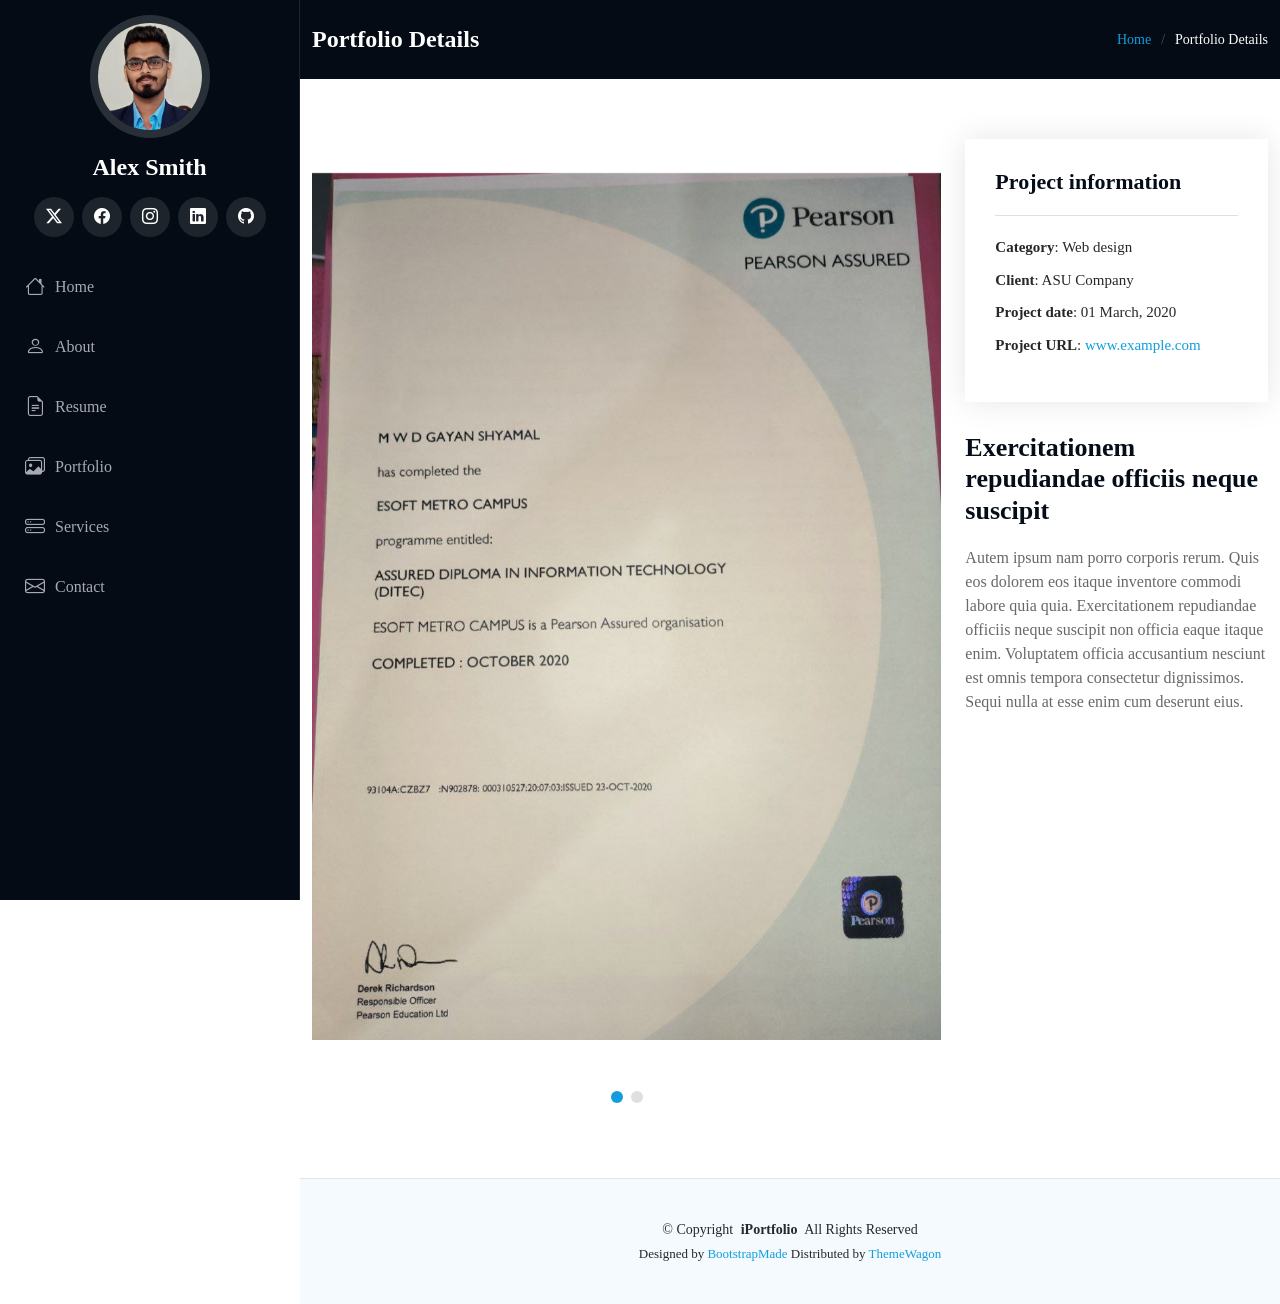
==== portfolio-certificate.html @ 3647dff1 "update" ====
<!DOCTYPE html>
<html lang="en">

<head>
  <meta charset="utf-8">
  <meta content="width=device-width, initial-scale=1.0" name="viewport">
  <title>Portfolio Details - iPortfolio Bootstrap Template</title>
  <meta content="" name="description">
  <meta content="" name="keywords">

  <!-- Favicons -->
  <link href="assets/img/Profile img.png" rel="icon">
  <link href="assets/img/apple-touch-icon.png" rel="apple-touch-icon">

  <!-- Fonts -->
  <link href="https://fonts.googleapis.com" rel="preconnect">
  <link href="https://fonts.gstatic.com" rel="preconnect" crossorigin>
  <link href="https://fonts.googleapis.com/css2?family=Roboto:ital,wght@0,100;0,300;0,400;0,500;0,700;0,900;1,100;1,300;1,400;1,500;1,700;1,900&family=Poppins:ital,wght@0,100;0,200;0,300;0,400;0,500;0,600;0,700;0,800;0,900;1,100;1,200;1,300;1,400;1,500;1,600;1,700;1,800;1,900&family=Raleway:ital,wght@0,100;0,200;0,300;0,400;0,500;0,600;0,700;0,800;0,900;1,100;1,200;1,300;1,400;1,500;1,600;1,700;1,800;1,900&display=swap" rel="stylesheet">

  <!-- Vendor CSS Files -->
  <link href="assets/vendor/bootstrap/css/bootstrap.min.css" rel="stylesheet">
  <link href="assets/vendor/bootstrap-icons/bootstrap-icons.css" rel="stylesheet">
  <link href="assets/vendor/aos/aos.css" rel="stylesheet">
  <link href="assets/vendor/glightbox/css/glightbox.min.css" rel="stylesheet">
  <link href="assets/vendor/swiper/swiper-bundle.min.css" rel="stylesheet">

  <!-- Main CSS File -->
  <link href="assets/css/main.css" rel="stylesheet">

  <!-- =======================================================
  * Template Name: iPortfolio
  * Template URL: https://bootstrapmade.com/iportfolio-bootstrap-portfolio-websites-template/
  * Updated: Jun 29 2024 with Bootstrap v5.3.3
  * Author: BootstrapMade.com
  * License: https://bootstrapmade.com/license/
  ======================================================== -->
</head>

<body class="portfolio-details-page">

  <header id="header" class="header dark-background d-flex flex-column">
    <i class="header-toggle d-xl-none bi bi-list"></i>

    <div class="profile-img">
      <img src="assets/img/my-profile-img.jpg" alt="" class="img-fluid rounded-circle">
    </div>

    <a href="index.html" class="logo d-flex align-items-center justify-content-center">
      <!-- Uncomment the line below if you also wish to use an image logo -->
      <!-- <img src="assets/img/logo.png" alt=""> -->
      <h1 class="sitename">Alex Smith</h1>
    </a>

    <div class="social-links text-center">
      <a href="https://x.com/GayanShyamal4" class="twitter"><i class="bi bi-twitter-x"></i></a>
      <a href="https://www.facebook.com/share/17TEAf5viA/" class="facebook"><i class="bi bi-facebook"></i></a>
      <a href="https://www.instagram.com/_gayan_shyamal?utm_source=qr&igsh=MWZtNzJyYnRlZmVrOQ==" class="instagram"><i class="bi bi-instagram"></i></a>
      <a href="https://www.linkedin.com/in/gayan-shyamal-8b4151331?utm_source=share_via&utm_content=profile&utm_medium=member_android" class="linkedin"><i class="bi bi-linkedin"></i></a>
      <a href="https://github.com/Gayanshyamal" class="github"><i class="bi bi-github"></i></a>
    </div>

    <nav id="navmenu" class="navmenu">
      <ul>
        <li><a href="index.html"><i class="bi bi-house navicon"></i>Home</a></li>
        <li><a href="index.html"><i class="bi bi-person navicon"></i> About</a></li>
        <li><a href="index.html"><i class="bi bi-file-earmark-text navicon"></i> Resume</a></li>
        <li><a href="index.html"><i class="bi bi-images navicon"></i> Portfolio</a></li>
        <li><a href="index.html"><i class="bi bi-hdd-stack navicon"></i> Services</a></li>
        <li><a href="index.html"><i class="bi bi-envelope navicon"></i> Contact</a></li>
      </ul>
    </nav>

  </header>

  <main class="main">

    <!-- Page Title -->
    <div class="page-title dark-background">
      <div class="container d-lg-flex justify-content-between align-items-center">
        <h1 class="mb-2 mb-lg-0">Portfolio Details</h1>
        <nav class="breadcrumbs">
          <ol>
            <li><a href="index.html">Home</a></li>
            <li class="current">Portfolio Details</li>
          </ol>
        </nav>
      </div>
    </div><!-- End Page Title -->

    <!-- Portfolio Details Section -->
    <section id="portfolio-details" class="portfolio-details section">

      <div class="container" data-aos="fade-up" data-aos-delay="100">

        <div class="row gy-4">

          <div class="col-lg-8">
            <div class="portfolio-details-slider swiper init-swiper">

              <script type="application/json" class="swiper-config">
                {
                  "loop": true,
                  "speed": 600,
                  "autoplay": {
                    "delay": 5000
                  },
                  "slidesPerView": "auto",
                  "pagination": {
                    "el": ".swiper-pagination",
                    "type": "bullets",
                    "clickable": true
                  }
                }
              </script>

              <div class="swiper-wrapper align-items-center">

                <div class="swiper-slide">
                  <img src="assets/img/portfolio/photo_2026-04-22_21-08-22.jpg" alt="">
                </div>

                <div class="swiper-slide">
                  <img src="assets/img/portfolio/photo_2026-04-22_21-08-43.jpg" alt="">
                </div>

              </div>
              <div class="swiper-pagination"></div>
            </div>
          </div>

          <div class="col-lg-4">
            <div class="portfolio-info" data-aos="fade-up" data-aos-delay="200">
              <h3>Project information</h3>
              <ul>
                <li><strong>Category</strong>: Web design</li>
                <li><strong>Client</strong>: ASU Company</li>
                <li><strong>Project date</strong>: 01 March, 2020</li>
                <li><strong>Project URL</strong>: <a href="#">www.example.com</a></li>
              </ul>
            </div>
            <div class="portfolio-description" data-aos="fade-up" data-aos-delay="300">
              <h2>Exercitationem repudiandae officiis neque suscipit</h2>
              <p>
                Autem ipsum nam porro corporis rerum. Quis eos dolorem eos itaque inventore commodi labore quia quia. Exercitationem repudiandae officiis neque suscipit non officia eaque itaque enim. Voluptatem officia accusantium nesciunt est omnis tempora consectetur dignissimos. Sequi nulla at esse enim cum deserunt eius.
              </p>
            </div>
          </div>

        </div>

      </div>

    </section><!-- /Portfolio Details Section -->

  </main>

  <footer id="footer" class="footer position-relative light-background">

    <div class="container">
      <div class="copyright text-center ">
        <p>© <span>Copyright</span> <strong class="px-1 sitename">iPortfolio</strong> <span>All Rights Reserved</span></p>
      </div>
      <div class="credits">
        <!-- All the links in the footer should remain intact. -->
        <!-- You can delete the links only if you've purchased the pro version. -->
        <!-- Licensing information: https://bootstrapmade.com/license/ -->
        <!-- Purchase the pro version with working PHP/AJAX contact form: [buy-url] -->
        Designed by <a href="https://bootstrapmade.com/">BootstrapMade</a> Distributed by <a href="https://themewagon.com">ThemeWagon</a>
      </div>
    </div>

  </footer>

  <!-- Scroll Top -->
  <a href="#" id="scroll-top" class="scroll-top d-flex align-items-center justify-content-center"><i class="bi bi-arrow-up-short"></i></a>

  <!-- Preloader -->
  <div id="preloader"></div>

  <!-- Vendor JS Files -->
  <script src="assets/vendor/bootstrap/js/bootstrap.bundle.min.js"></script>
  <script src="assets/vendor/php-email-form/validate.js"></script>
  <script src="assets/vendor/aos/aos.js"></script>
  <script src="assets/vendor/typed.js/typed.umd.js"></script>
  <script src="assets/vendor/purecounter/purecounter_vanilla.js"></script>
  <script src="assets/vendor/waypoints/noframework.waypoints.js"></script>
  <script src="assets/vendor/glightbox/js/glightbox.min.js"></script>
  <script src="assets/vendor/imagesloaded/imagesloaded.pkgd.min.js"></script>
  <script src="assets/vendor/isotope-layout/isotope.pkgd.min.js"></script>
  <script src="assets/vendor/swiper/swiper-bundle.min.js"></script>

  <!-- Main JS File -->
  <script src="assets/js/main.js"></script>

</body>

</html>
---- assets/css/main.css ----
-----------------------------------------*/
/* Fonts */
:root {
  --default-font: "Roboto",  system-ui, -apple-system, "Segoe UI", Roboto, "Helvetica Neue", Arial, "Noto Sans", "Liberation Sans", sans-serif, "Apple Color Emoji", "Segoe UI Emoji", "Segoe UI Symbol", "Noto Color Emoji";
  --heading-font: "Raleway",  sans-serif;
  --nav-font: "Poppins",  sans-serif;
}

/* Global Colors - The following color variables are used throughout the website. Updating them here will change the color scheme of the entire website */
:root { 
  --background-color: #ffffff;
  --default-color: #272829; 
  --heading-color: #050d18; /* Color for headings, subheadings and title throughout the website */
  --accent-color: #149ddd; /* Accent color that represents your brand on the website. It's used for buttons, links, and other elements that need to stand out */
  --surface-color: #ffffff; /* The surface color is used as a background of boxed elements within sections, such as cards, icon boxes, or other elements that require a visual separation from the global background. */
  --contrast-color: #ffffff; /* Contrast color for text, ensuring readability against backgrounds of accent, heading, or default colors. */
}

/* Nav Menu Colors - The following color variables are used specifically for the navigation menu. They are separate from the global colors to allow for more customization options */
:root {
  --nav-color: #a8a9b4;  /* The default color of the main navmenu links */
  --nav-hover-color: #ffffff; /* Applied to main navmenu links when they are hovered over or active */
  --nav-mobile-background-color: #040b14; /* Used as the background color for mobile navigation menu */
  --nav-dropdown-background-color: #040b14; /* Used as the background color for dropdown items that appear when hovering over primary navigation items */
  --nav-dropdown-color: #a8a9b4; /* Used for navigation links of the dropdown items in the navigation menu. */
  --nav-dropdown-hover-color: #ffffff; /* Similar to --nav-hover-color, this color is applied to dropdown navigation links when they are hovered over. */
}

/* Color Presets - These classes override global colors when applied to any section or element, providing reuse of the sam color scheme. */

.light-background {
  --background-color: #f4fafd;
  --surface-color: #ffffff;
}

.dark-background {
  --background-color: #040b14;
  --default-color: #ffffff;
  --heading-color: #ffffff;
  --surface-color: #151f2b;
  --contrast-color: #ffffff;
}

/* Smooth scroll */
:root {
  scroll-behavior: smooth;
}

/*--------------------------------------------------------------
# General Styling & Shared Classes
--------------------------------------------------------------*/
body {
  color: var(--default-color);
  background-color: var(--background-color);
  font-family: var(--default-font);
}

a {
  color: var(--accent-color);
  text-decoration: none;
  transition: 0.3s;
}

a:hover {
  color: color-mix(in srgb, var(--accent-color), transparent 25%);
  text-decoration: none;
}

h1,
h2,
h3,
h4,
h5,
h6 {
  color: var(--heading-color);
  font-family: var(--heading-font);
}

/* PHP Email Form Messages
------------------------------*/
.php-email-form .error-message {
  display: none;
  background: #df1529;
  color: #ffffff;
  text-align: left;
  padding: 15px;
  margin-bottom: 24px;
  font-weight: 600;
}

.php-email-form .sent-message {
  display: none;
  color: #ffffff;
  background: #059652;
  text-align: center;
  padding: 15px;
  margin-bottom: 24px;
  font-weight: 600;
}

.php-email-form .loading {
  display: none;
  background: var(--surface-color);
  text-align: center;
  padding: 15px;
  margin-bottom: 24px;
}

.php-email-form .loading:before {
  content: "";
  display: inline-block;
  border-radius: 50%;
  width: 24px;
  height: 24px;
  margin: 0 10px -6px 0;
  border: 3px solid var(--accent-color);
  border-top-color: var(--surface-color);
  animation: php-email-form-loading 1s linear infinite;
}

@keyframes php-email-form-loading {
  0% {
    transform: rotate(0deg);
  }

  100% {
    transform: rotate(360deg);
  }
}

/*--------------------------------------------------------------
# Global Header
--------------------------------------------------------------*/
.header {
  color: var(--default-color);
  background-color: var(--background-color);
  position: fixed;
  top: 0;
  left: 0;
  bottom: 0;
  padding: 0 15px;
  width: 300px;
  transition: all ease-in-out 0.3s;
  overflow-y: auto;
  z-index: 997;
  border-right: 1px solid color-mix(in srgb, var(--default-color), transparent 90%);
}

.header .profile-img img {
  margin: 15px auto;
  display: block;
  width: 120px;
  border: 8px solid color-mix(in srgb, var(--default-color), transparent 85%);
}

.header .logo {
  line-height: 1;
  margin-bottom: 15px;
}

.header .logo img {
  max-height: 32px;
  margin-right: 8px;
}

.header .logo h1 {
  font-size: 24px;
  margin: 0;
  font-weight: 700;
  color: var(--heading-color);
}

.header .social-links {
  margin: 0 0 20px 0;
}

.header .social-links a {
  font-size: 16px;
  display: inline-flex;
  align-items: center;
  justify-content: center;
  background: color-mix(in srgb, var(--default-color), transparent 90%);
  color: var(--default-color);
  margin: 0 2px;
  border-radius: 50%;
  text-align: center;
  width: 40px;
  height: 40px;
  transition: 0.3s;
}

.header .social-links a:hover {
  color: var(--contrast-color);
  background: var(--accent-color);
}

@media (min-width: 1200px) {

  .header~main,
  .header~#footer {
    margin-left: 300px;
  }
}

@media (max-width: 1199px) {
  .header {
    left: -100%;
  }
}

.header.header-show {
  left: 0;
}

.header .header-toggle {
  color: var(--contrast-color);
  background-color: var(--accent-color);
  font-size: 22px;
  display: flex;
  align-items: center;
  justify-content: center;
  width: 40px;
  height: 40px;
  border-radius: 50%;
  cursor: pointer;
  position: fixed;
  top: 15px;
  right: 15px;
  z-index: 9999;
  transition: background-color 0.3s;
}

.header .header-toggle:hover {
  color: var(--contrast-color);
  background-color: color-mix(in srgb, var(--accent-color) 90%, white 15%);
}

/*--------------------------------------------------------------
# Navigation Menu
--------------------------------------------------------------*/
.mobile-nav-toggle {
  display: none;
}

.navmenu {
  padding: 0;
  z-index: 9997;
}

.navmenu ul {
  list-style: none;
  padding: 0 0 20px 0;
  margin: 0;
}

.navmenu a,
.navmenu a:focus {
  color: var(--nav-color);
  padding: 15px 10px;
  font-family: var(--nav-font);
  font-size: 16px;
  font-weight: 400;
  display: flex;
  align-items: center;
  white-space: nowrap;
  transition: 0.3s;
  width: 100%;
}

.navmenu a .navicon,
.navmenu a:focus .navicon {
  font-size: 20px;
  margin-right: 10px;
}

.navmenu a .toggle-dropdown,
.navmenu a:focus .toggle-dropdown {
  font-size: 12px;
  line-height: 0;
  margin-left: auto;
  width: 30px;
  height: 30px;
  display: flex;
  align-items: center;
  justify-content: center;
  border-radius: 50%;
  transition: 0.3s;
  flex-shrink: 0;
  background-color: color-mix(in srgb, var(--accent-color), transparent 90%);
}

.navmenu a .toggle-dropdown:hover,
.navmenu a:focus .toggle-dropdown:hover {
  background-color: var(--accent-color);
  color: var(--contrast-color);
}

.navmenu a:hover,
.navmenu .active,
.navmenu .active:focus {
  color: var(--nav-hover-color);
}

.navmenu a:hover .navicon,
.navmenu .active .navicon,
.navmenu .active:focus .navicon {
  color: var(--accent-color);
}

.navmenu .active .toggle-dropdown,
.navmenu .active:focus .toggle-dropdown {
  background-color: var(--accent-color);
  color: var(--contrast-color);
  transform: rotate(180deg);
}

.navmenu .dropdown {
  display: block;
}

.navmenu .dropdown a,
.navmenu .dropdown a:focus {
  color: --nav-dropdown-color;
}

.navmenu .dropdown a:hover,
.navmenu .dropdown .active,
.navmenu .dropdown .active:focus {
  color: var(--nav-dropdown-hover-color);
}

.navmenu .dropdown ul {
  position: static;
  display: none;
  z-index: 99;
  padding: 5px 10px;
  margin: 5px 10px;
  background-color: var(--nav-dropdown-background-color);
  border: 1px solid color-mix(in srgb, var(--default-color), transparent 90%);
  box-shadow: none;
  transition: all 0.5s ease-in-out;
}

.navmenu .dropdown ul ul {
  background-color: rgba(33, 37, 41, 0.1);
}

.navmenu .dropdown>.dropdown-active {
  display: block;
  background-color: rgba(33, 37, 41, 0.03);
}

/*--------------------------------------------------------------
# Global Footer
--------------------------------------------------------------*/
.footer {
  color: var(--default-color);
  background-color: var(--background-color);
  font-size: 14px;
  padding: 40px 0;
  position: relative;
  border-top: 1px solid color-mix(in srgb, var(--default-color), transparent 90%);
}

.footer .copyright p {
  margin-bottom: 0;
}

.footer .credits {
  margin-top: 4px;
  font-size: 13px;
  text-align: center;
}

/*--------------------------------------------------------------
# Preloader
--------------------------------------------------------------*/
#preloader {
  position: fixed;
  inset: 0;
  z-index: 999999;
  overflow: hidden;
  background: var(--background-color);
  transition: all 0.6s ease-out;
}

#preloader:before {
  content: "";
  position: fixed;
  top: calc(50% - 30px);
  left: calc(50% - 30px);
  border: 6px solid #ffffff;
  border-color: var(--accent-color) transparent var(--accent-color) transparent;
  border-radius: 50%;
  width: 60px;
  height: 60px;
  animation: animate-preloader 1.5s linear infinite;
}

@keyframes animate-preloader {
  0% {
    transform: rotate(0deg);
  }

  100% {
    transform: rotate(360deg);
  }
}

/*--------------------------------------------------------------
# Scroll Top Button
--------------------------------------------------------------*/
.scroll-top {
  position: fixed;
  visibility: hidden;
  opacity: 0;
  right: 15px;
  bottom: -15px;
  z-index: 99999;
  background-color: var(--accent-color);
  width: 44px;
  height: 44px;
  border-radius: 50px;
  transition: all 0.4s;
}

.scroll-top i {
  font-size: 24px;
  color: var(--contrast-color);
  line-height: 0;
}

.scroll-top:hover {
  background-color: color-mix(in srgb, var(--accent-color), transparent 20%);
  color: var(--contrast-color);
}

.scroll-top.active {
  visibility: visible;
  opacity: 1;
  bottom: 15px;
}

/*--------------------------------------------------------------
# Disable aos animation delay on mobile devices
--------------------------------------------------------------*/
@media screen and (max-width: 768px) {
  [data-aos-delay] {
    transition-delay: 0 !important;
  }
}

/*--------------------------------------------------------------
# Global Page Titles & Breadcrumbs
--------------------------------------------------------------*/
.page-title {
  color: var(--default-color);
  background-color: var(--background-color);
  padding: 25px 0;
  position: relative;
}

.page-title h1 {
  font-size: 24px;
  font-weight: 700;
}

.page-title .breadcrumbs ol {
  display: flex;
  flex-wrap: wrap;
  list-style: none;
  padding: 0;
  margin: 0;
  font-size: 14px;
  font-weight: 400;
}

.page-title .breadcrumbs ol li+li {
  padding-left: 10px;
}

.page-title .breadcrumbs ol li+li::before {
  content: "/";
  display: inline-block;
  padding-right: 10px;
  color: color-mix(in srgb, var(--default-color), transparent 70%);
}

/*--------------------------------------------------------------
# Global Sections
--------------------------------------------------------------*/
section,
.section {
  color: var(--default-color);
  background-color: var(--background-color);
  padding: 60px 0;
  overflow: clip;
}

/*--------------------------------------------------------------
# Global Section Titles
--------------------------------------------------------------*/
.section-title {
  padding-bottom: 60px;
  position: relative;
}

.section-title h2 {
  font-size: 32px;
  font-weight: 700;
  margin-bottom: 20px;
  padding-bottom: 20px;
  position: relative;
}

.section-title h2:after {
  content: "";
  position: absolute;
  display: block;
  width: 50px;
  height: 3px;
  background: var(--accent-color);
  left: 0;
  bottom: 0;
}

.section-title p {
  margin-bottom: 0;
}

/*--------------------------------------------------------------
# Hero Section
--------------------------------------------------------------*/
.hero {
  width: 100%;
  min-height: 100vh;
  position: relative;
  padding: 80px 0;
  display: flex;
  align-items: center;
  justify-content: center;
}

.hero img {
  position: absolute;
  inset: 0;
  display: block;
  width: 100%;
  height: 100%;
  object-fit: cover;
  z-index: 1;
}

.hero:before {
  content: "";
  background: color-mix(in srgb, var(--background-color), transparent 70%);
  position: absolute;
  inset: 0;
  z-index: 2;
}

.hero .container {
  position: relative;
  z-index: 3;
}

.hero h2 {
  margin: 0;
  font-size: 64px;
  font-weight: 700;
}

.hero p {
  margin: 5px 0 0 0;
  font-size: 26px;
}

.hero p span {
  letter-spacing: 1px;
  border-bottom: 2px solid var(--accent-color);
}

.hero .social-links {
  margin-top: 25px;
}

.hero .social-links a {
  font-size: 24px;
  display: inline-block;
  color: color-mix(in srgb, var(--default-color), transparent 50%);
  line-height: 1;
  margin-right: 20px;
  transition: 0.3s;
}

.hero .social-links a:hover {
  color: var(--accent-color);
}

@media (max-width: 768px) {
  .hero h2 {
    font-size: 32px;
  }

  .hero p {
    font-size: 20px;
  }
}

/*--------------------------------------------------------------
# About Section
--------------------------------------------------------------*/
.about .content h2 {
  font-weight: 700;
  font-size: 24px;
}

.about .content ul {
  list-style: none;
  padding: 0;
}

.about .content ul li {
  margin-bottom: 20px;
  display: flex;
  align-items: center;
}

.about .content ul strong {
  margin-right: 10px;
}

.about .content ul i {
  font-size: 16px;
  margin-right: 5px;
  color: var(--accent-color);
  line-height: 0;
}

/*--------------------------------------------------------------
# Stats Section
--------------------------------------------------------------*/
.stats .stats-item {
  padding: 30px;
  width: 100%;
}

.stats .stats-item i {
  color: var(--accent-color);
  display: block;
  font-size: 44px;
  float: left;
  line-height: 0;
}

.stats .stats-item .purecounter {
  color: var(--heading-color);
  font-size: 48px;
  line-height: 40px;
  display: block;
  font-weight: 700;
  margin-left: 60px;
}

.stats .stats-item p {
  color: color-mix(in srgb, var(--default-color), transparent 40%);
  padding: 15px 0 0 0;
  margin: 0 0 0 60px;
  font-family: var(--heading-font);
  font-size: 14px;
}

/*--------------------------------------------------------------
# Skills Section
--------------------------------------------------------------*/
.skills .progress {
  height: 60px;
  display: block;
  background: none;
  border-radius: 0;
}

.skills .progress .skill {
  color: var(--heading-color);
  padding: 0;
  margin: 0 0 6px 0;
  text-transform: uppercase;
  display: block;
  font-weight: 600;
  font-family: var(--heading-font);
}

.skills .progress .skill .val {
  float: right;
  font-style: normal;
}

.skills .progress-bar-wrap {
  background: color-mix(in srgb, var(--default-color), transparent 90%);
  height: 10px;
}

.skills .progress-bar {
  width: 1px;
  height: 10px;
  transition: 0.9s;
  background-color: var(--accent-color);
}

/*--------------------------------------------------------------
# Resume Section
--------------------------------------------------------------*/
.resume .resume-title {
  color: var(--heading-color);
  font-size: 26px;
  font-weight: 700;
  margin-top: 20px;
  margin-bottom: 20px;
}

.resume .resume-item {
  padding: 0 0 20px 20px;
  margin-top: -2px;
  border-left: 2px solid var(--accent-color);
  position: relative;
}

.resume .resume-item h4 {
  line-height: 18px;
  font-size: 18px;
  font-weight: 600;
  text-transform: uppercase;
  color: color-mix(in srgb, var(--default-color), transparent 20%);
  margin-bottom: 10px;
}

.resume .resume-item h5 {
  font-size: 16px;
  padding: 5px 15px;
  display: inline-block;
  font-weight: 600;
  margin-bottom: 10px;
}

.resume .resume-item ul {
  padding-left: 20px;
}

.resume .resume-item ul li {
  padding-bottom: 10px;
}

.resume .resume-item:last-child {
  padding-bottom: 0;
}

.resume .resume-item::before {
  content: "";
  position: absolute;
  width: 16px;
  height: 16px;
  border-radius: 50px;
  left: -9px;
  top: 0;
  background: var(--background-color);
  border: 2px solid var(--accent-color);
}

/*--------------------------------------------------------------
# Portfolio Section
--------------------------------------------------------------*/
.portfolio .portfolio-filters {
  padding: 0;
  margin: 0 auto 20px auto;
  list-style: none;
  text-align: center;
}

.portfolio .portfolio-filters li {
  cursor: pointer;
  display: inline-block;
  padding: 0;
  font-size: 14px;
  font-weight: 400;
  margin: 0 10px;
  line-height: 1;
  text-transform: uppercase;
  margin-bottom: 10px;
  transition: all 0.3s ease-in-out;
}

.portfolio .portfolio-filters li:hover,
.portfolio .portfolio-filters li.filter-active {
  color: var(--accent-color);
}

.portfolio .portfolio-filters li:first-child {
  margin-left: 0;
}

.portfolio .portfolio-filters li:last-child {
  margin-right: 0;
}

@media (max-width: 575px) {
  .portfolio .portfolio-filters li {
    font-size: 14px;
    margin: 0 5px;
  }
}

.portfolio .portfolio-content {
  position: relative;
  overflow: hidden;
}

.portfolio .portfolio-content img {
  transition: 0.3s;
}

.portfolio .portfolio-content .portfolio-info {
  opacity: 0;
  position: absolute;
  inset: 0;
  z-index: 3;
  transition: all ease-in-out 0.3s;
  background: rgba(0, 0, 0, 0.6);
  padding: 15px;
}

.portfolio .portfolio-content .portfolio-info h4 {
  font-size: 14px;
  padding: 5px 10px;
  font-weight: 400;
  color: #ffffff;
  display: inline-block;
  background-color: var(--accent-color);
}

.portfolio .portfolio-content .portfolio-info p {
  position: absolute;
  bottom: 10px;
  text-align: center;
  display: inline-block;
  left: 0;
  right: 0;
  font-size: 16px;
  font-weight: 600;
  color: rgba(255, 255, 255, 0.8);
}

.portfolio .portfolio-content .portfolio-info .preview-link,
.portfolio .portfolio-content .portfolio-info .details-link {
  position: absolute;
  left: calc(50% - 40px);
  font-size: 26px;
  top: calc(50% - 14px);
  color: #fff;
  transition: 0.3s;
  line-height: 1.2;
}

.portfolio .portfolio-content .portfolio-info .preview-link:hover,
.portfolio .portfolio-content .portfolio-info .details-link:hover {
  color: var(--accent-color);
}

.portfolio .portfolio-content .portfolio-info .details-link {
  left: 50%;
  font-size: 34px;
  line-height: 0;
}

.portfolio .portfolio-content:hover .portfolio-info {
  opacity: 1;
}

.portfolio .portfolio-content:hover img {
  transform: scale(1.1);
}

/*--------------------------------------------------------------
# Services Section
--------------------------------------------------------------*/
.services .service-item {
  position: relative;
}

.services .service-item .icon {
  background: var(--accent-color);
  display: flex;
  align-items: center;
  justify-content: center;
  width: 54px;
  height: 54px;
  border-radius: 50%;
  transition: 0.5s;
  border: 1px solid var(--accent-color);
  margin-right: 20px;
}

.services .service-item .icon i {
  color: var(--contrast-color);
  font-size: 24px;
  line-height: 0;
}

.services .service-item:hover .icon {
  background: var(--surface-color);
}

.services .service-item:hover .icon i {
  color: var(--accent-color);
}

.services .service-item .title {
  font-weight: 700;
  margin-bottom: 15px;
  font-size: 18px;
}

.services .service-item .title a {
  color: var(--heading-color);
}

.services .service-item .title a:hover {
  color: var(--accent-color);
}

.services .service-item .description {
  line-height: 24px;
  font-size: 14px;
}

/*--------------------------------------------------------------
# Testimonials Section
--------------------------------------------------------------*/
.testimonials .testimonials-carousel,
.testimonials .testimonials-slider {
  overflow: hidden;
}

.testimonials .testimonial-item {
  box-sizing: content-box;
  text-align: center;
  min-height: 320px;
}

.testimonials .testimonial-item .testimonial-img {
  width: 90px;
  border-radius: 50%;
  margin: 0 auto;
}

.testimonials .testimonial-item h3 {
  font-size: 18px;
  font-weight: bold;
  margin: 10px 0 5px 0;
}

.testimonials .testimonial-item h4 {
  font-size: 14px;
  color: color-mix(in srgb, var(--default-color), transparent 20%);
  margin: 0;
}

.testimonials .testimonial-item .quote-icon-left,
.testimonials .testimonial-item .quote-icon-right {
  color: color-mix(in srgb, var(--accent-color), transparent 40%);
  font-size: 26px;
  line-height: 0;
}

.testimonials .testimonial-item .quote-icon-left {
  display: inline-block;
  left: -5px;
  position: relative;
}

.testimonials .testimonial-item .quote-icon-right {
  display: inline-block;
  right: -5px;
  position: relative;
  top: 10px;
  transform: scale(-1, -1);
}

.testimonials .testimonial-item p {
  font-style: italic;
  margin: 0 15px 15px 15px;
  padding: 20px;
  background-color: var(--surface-color);
  position: relative;
  margin-bottom: 35px;
  border-radius: 6px;
  box-shadow: 0px 2px 15px rgba(0, 0, 0, 0.1);
}

.testimonials .testimonial-item p::after {
  content: "";
  width: 0;
  height: 0;
  border-top: 20px solid var(--surface-color);
  border-right: 20px solid transparent;
  border-left: 20px solid transparent;
  position: absolute;
  bottom: -20px;
  left: calc(50% - 20px);
}

.testimonials .swiper-wrapper {
  height: auto;
}

.testimonials .swiper-pagination {
  margin-top: 40px;
  position: relative;
}

.testimonials .swiper-pagination .swiper-pagination-bullet {
  width: 12px;
  height: 12px;
  background-color: var(--background-color);
  opacity: 1;
  border: 1px solid var(--accent-color);
}

.testimonials .swiper-pagination .swiper-pagination-bullet-active {
  background-color: var(--accent-color);
}

/*--------------------------------------------------------------
# Contact Section
--------------------------------------------------------------*/
.contact .info-wrap {
  background-color: var(--surface-color);
  box-shadow: 0px 0px 20px rgba(0, 0, 0, 0.1);
  padding: 30px;
}

@media (max-width: 575px) {
  .contact .info-wrap {
    padding: 20px;
  }
}

.contact .info-item {
  margin-bottom: 40px;
}

.contact .info-item i {
  font-size: 20px;
  color: var(--accent-color);
  background: color-mix(in srgb, var(--accent-color), transparent 92%);
  width: 44px;
  height: 44px;
  display: flex;
  justify-content: center;
  align-items: center;
  border-radius: 50px;
  transition: all 0.3s ease-in-out;
  margin-right: 15px;
}

.contact .info-item h3 {
  padding: 0;
  font-size: 18px;
  font-weight: 700;
  margin-bottom: 5px;
}

.contact .info-item p {
  padding: 0;
  margin-bottom: 0;
  font-size: 14px;
}

.contact .info-item:hover i {
  background: var(--accent-color);
  color: var(--contrast-color);
}

.contact .php-email-form {
  background-color: var(--surface-color);
  height: 100%;
  padding: 30px;
  box-shadow: 0px 0px 20px rgba(0, 0, 0, 0.1);
}

@media (max-width: 575px) {
  .contact .php-email-form {
    padding: 20px;
  }
}

.contact .php-email-form input[type=text],
.contact .php-email-form input[type=email],
.contact .php-email-form textarea {
  font-size: 14px;
  padding: 10px 15px;
  box-shadow: none;
  border-radius: 0;
  color: var(--default-color);
  background-color: var(--surface-color);
  border-color: color-mix(in srgb, var(--default-color), transparent 80%);
}

.contact .php-email-form input[type=text]:focus,
.contact .php-email-form input[type=email]:focus,
.contact .php-email-form textarea:focus {
  border-color: var(--accent-color);
}

.contact .php-email-form input[type=text]::placeholder,
.contact .php-email-form input[type=email]::placeholder,
.contact .php-email-form textarea::placeholder {
  color: color-mix(in srgb, var(--default-color), transparent 70%);
}

.contact .php-email-form button[type=submit] {
  color: var(--contrast-color);
  background: var(--accent-color);
  border: 0;
  padding: 10px 30px;
  transition: 0.4s;
  border-radius: 50px;
}

.contact .php-email-form button[type=submit]:hover {
  background: color-mix(in srgb, var(--accent-color), transparent 25%);
}

/*--------------------------------------------------------------
# Portfolio Details Section
--------------------------------------------------------------*/
.portfolio-details .portfolio-details-slider img {
  width: 100%;
}

.portfolio-details .portfolio-details-slider .swiper-pagination {
  margin-top: 20px;
  position: relative;
}

.portfolio-details .portfolio-details-slider .swiper-pagination .swiper-pagination-bullet {
  width: 12px;
  height: 12px;
  background-color: color-mix(in srgb, var(--default-color), transparent 85%);
  opacity: 1;
}

.portfolio-details .portfolio-details-slider .swiper-pagination .swiper-pagination-bullet-active {
  background-color: var(--accent-color);
}

.portfolio-details .portfolio-info {
  padding: 30px;
  box-shadow: 0px 0 30px rgba(0, 0, 0, 0.1);
}

.portfolio-details .portfolio-info h3 {
  font-size: 22px;
  font-weight: 700;
  margin-bottom: 20px;
  padding-bottom: 20px;
  border-bottom: 1px solid color-mix(in srgb, var(--default-color), transparent 85%);
}

.portfolio-details .portfolio-info ul {
  list-style: none;
  padding: 0;
  font-size: 15px;
}

.portfolio-details .portfolio-info ul li+li {
  margin-top: 10px;
}

.portfolio-details .portfolio-description {
  padding-top: 30px;
}

.portfolio-details .portfolio-description h2 {
  font-size: 26px;
  font-weight: 700;
  margin-bottom: 20px;
}

.portfolio-details .portfolio-description p {
  padding: 0;
  color: color-mix(in srgb, var(--default-color), transparent 30%);
}

/*--------------------------------------------------------------
# Service Details Section
--------------------------------------------------------------*/
.service-details .services-list {
  padding: 10px 30px;
  border: 1px solid color-mix(in srgb, var(--default-color), transparent 90%);
  margin-bottom: 20px;
}

.service-details .services-list a {
  display: block;
  line-height: 1;
  padding: 8px 0 8px 15px;
  border-left: 3px solid color-mix(in srgb, var(--default-color), transparent 70%);
  margin: 20px 0;
  color: color-mix(in srgb, var(--default-color), transparent 20%);
  transition: 0.3s;
}

.service-details .services-list a.active {
  color: var(--heading-color);
  font-weight: 700;
  border-color: var(--accent-color);
}

.service-details .services-list a:hover {
  border-color: var(--accent-color);
}

.service-details .services-img {
  margin-bottom: 20px;
}

.service-details h3 {
  font-size: 26px;
  font-weight: 700;
}

.service-details h4 {
  font-size: 20px;
  font-weight: 700;
}

.service-details p {
  font-size: 15px;
}

.service-details ul {
  list-style: none;
  padding: 0;
  font-size: 15px;
}

.service-details ul li {
  padding: 5px 0;
  display: flex;
  align-items: center;
}

.service-details ul i {
  font-size: 20px;
  margin-right: 8px;
  color: var(--accent-color);
}

/*--------------------------------------------------------------
# Starter Section Section
--------------------------------------------------------------*/
.starter-section {
  /* Add your styles here */
}
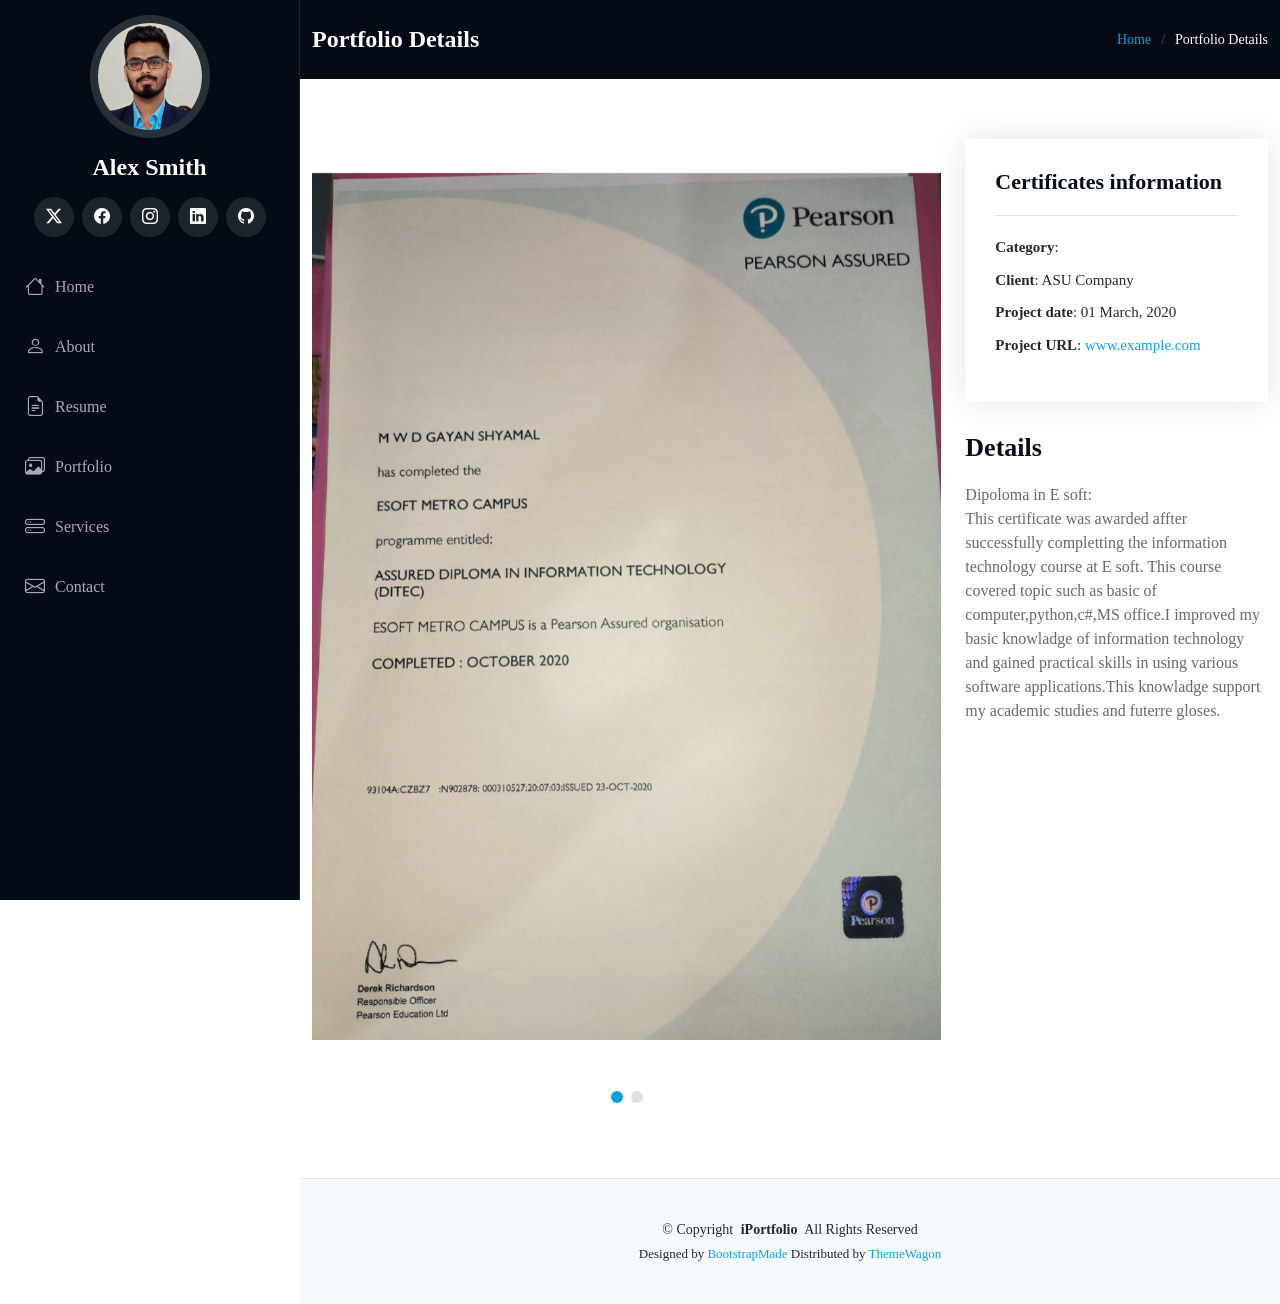
==== commit a9b75544: "Update Co-authored-by: Copilot <copilot@github.com>" ====
--- a/portfolio-certificate.html
+++ b/portfolio-certificate.html
@@ -130,19 +130,21 @@
 
           <div class="col-lg-4">
             <div class="portfolio-info" data-aos="fade-up" data-aos-delay="200">
-              <h3>Project information</h3>
+              <h3>Certificates information</h3>
               <ul>
-                <li><strong>Category</strong>: Web design</li>
+                <li><strong>Category</strong>:</li>
                 <li><strong>Client</strong>: ASU Company</li>
                 <li><strong>Project date</strong>: 01 March, 2020</li>
                 <li><strong>Project URL</strong>: <a href="#">www.example.com</a></li>
               </ul>
             </div>
             <div class="portfolio-description" data-aos="fade-up" data-aos-delay="300">
-              <h2>Exercitationem repudiandae officiis neque suscipit</h2>
+              <h2>Details</h2>
               <p>
-                Autem ipsum nam porro corporis rerum. Quis eos dolorem eos itaque inventore commodi labore quia quia. Exercitationem repudiandae officiis neque suscipit non officia eaque itaque enim. Voluptatem officia accusantium nesciunt est omnis tempora consectetur dignissimos. Sequi nulla at esse enim cum deserunt eius.
-              </p>
+                Dipoloma in E soft:<br>
+
+                This certificate was awarded affter successfully completting the information technology course at E soft. This course covered topic such as basic of computer,python,c#,MS office.I improved my basic knowladge of information technology and gained practical skills in using various software applications.This knowladge support my academic studies and futerre gloses.
+                
             </div>
           </div>
 
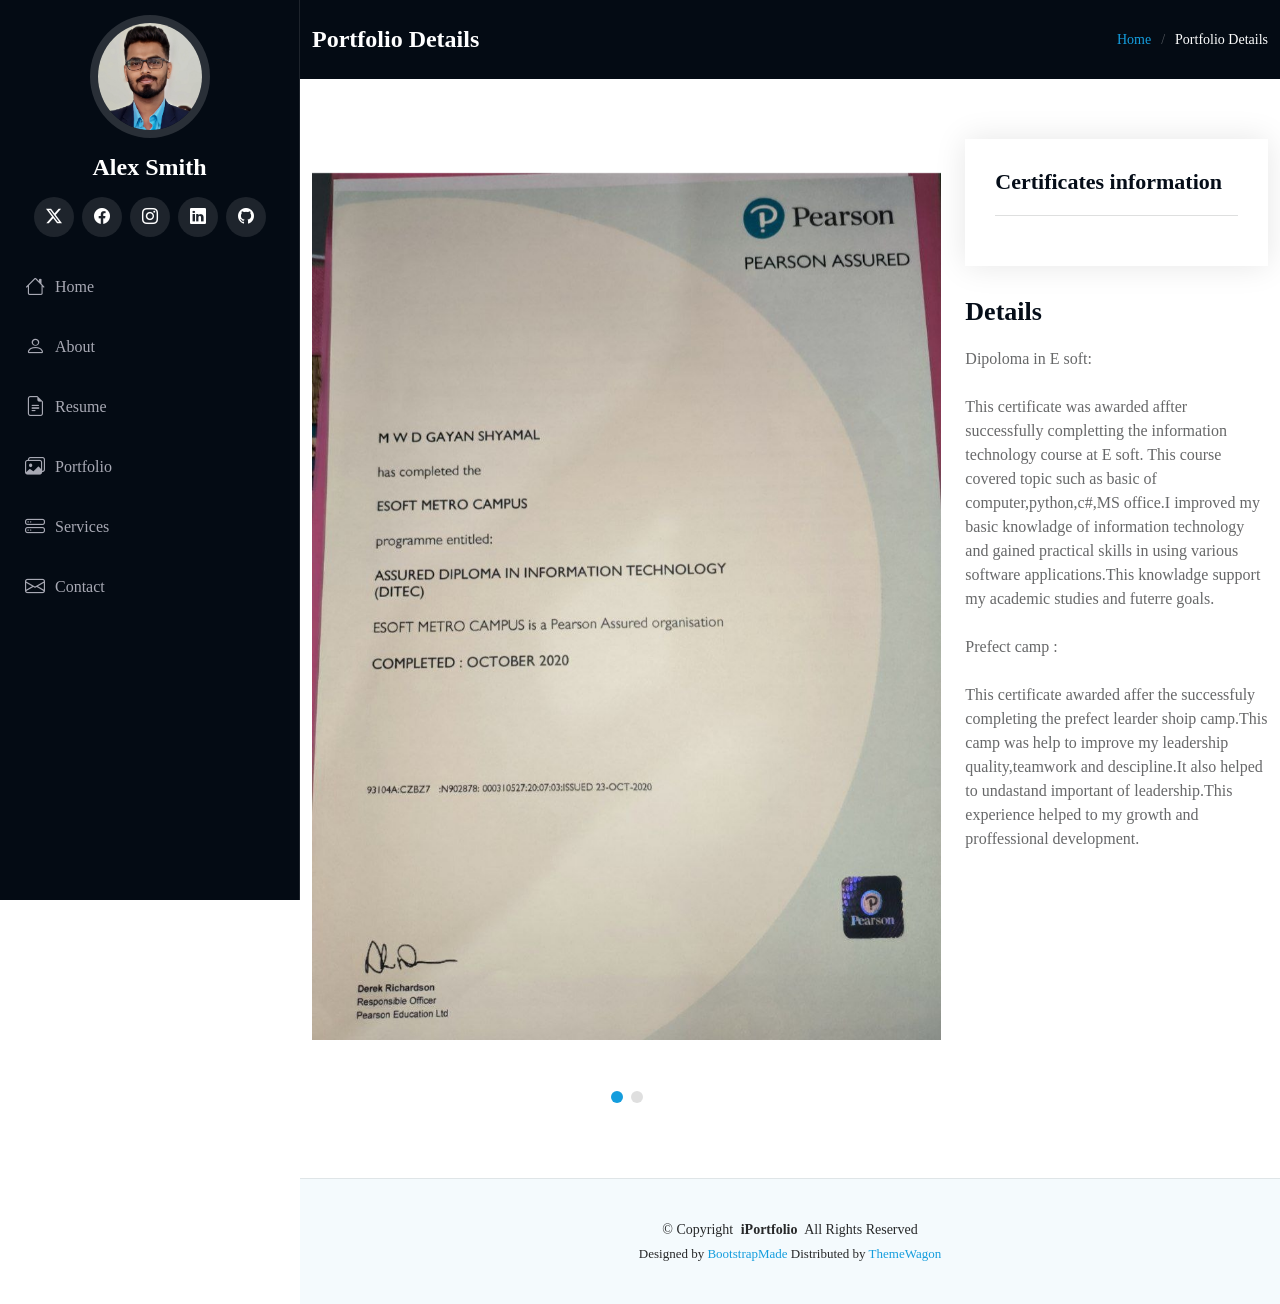
==== commit b5570705: "Update" ====
--- a/portfolio-certificate.html
+++ b/portfolio-certificate.html
@@ -4,7 +4,7 @@
 <head>
   <meta charset="utf-8">
   <meta content="width=device-width, initial-scale=1.0" name="viewport">
-  <title>Portfolio Details - iPortfolio Bootstrap Template</title>
+  <title>Portfolio Details</title>
   <meta content="" name="description">
   <meta content="" name="keywords">
 
@@ -131,20 +131,16 @@
           <div class="col-lg-4">
             <div class="portfolio-info" data-aos="fade-up" data-aos-delay="200">
               <h3>Certificates information</h3>
-              <ul>
-                <li><strong>Category</strong>:</li>
-                <li><strong>Client</strong>: ASU Company</li>
-                <li><strong>Project date</strong>: 01 March, 2020</li>
-                <li><strong>Project URL</strong>: <a href="#">www.example.com</a></li>
-              </ul>
             </div>
             <div class="portfolio-description" data-aos="fade-up" data-aos-delay="300">
               <h2>Details</h2>
               <p>
-                Dipoloma in E soft:<br>
+                Dipoloma in E soft:<br><br>
 
-                This certificate was awarded affter successfully completting the information technology course at E soft. This course covered topic such as basic of computer,python,c#,MS office.I improved my basic knowladge of information technology and gained practical skills in using various software applications.This knowladge support my academic studies and futerre gloses.
-                
+                This certificate was awarded affter successfully completting the information technology course at E soft. This course covered topic such as basic of computer,python,c#,MS office.I improved my basic knowladge of information technology and gained practical skills in using various software applications.This knowladge support my academic studies and futerre goals.<br><br>
+                Prefect camp :<br><br>
+
+                This certificate awarded affer the successfuly completing the prefect learder shoip camp.This camp was help to improve my leadership quality,teamwork and descipline.It also helped to undastand important of leadership.This experience helped to my growth and proffessional development.                
             </div>
           </div>
 
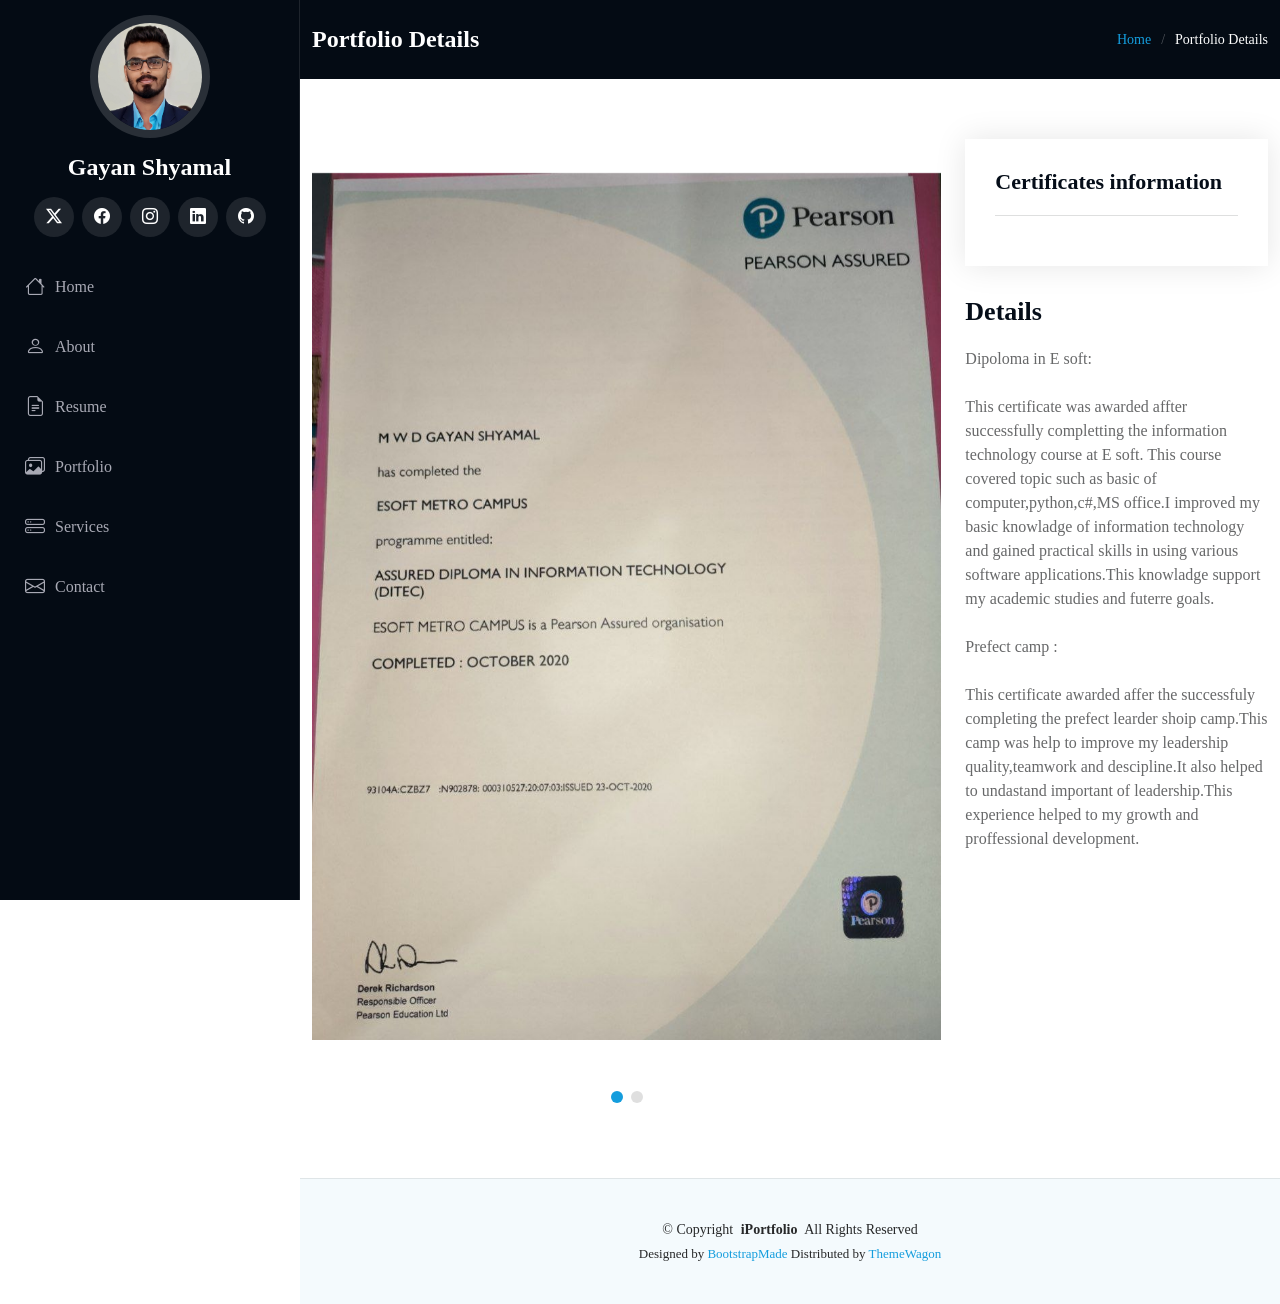
==== commit 0c968b86: "Update" ====
--- a/portfolio-certificate.html
+++ b/portfolio-certificate.html
@@ -48,7 +48,7 @@
     <a href="index.html" class="logo d-flex align-items-center justify-content-center">
       <!-- Uncomment the line below if you also wish to use an image logo -->
       <!-- <img src="assets/img/logo.png" alt=""> -->
-      <h1 class="sitename">Alex Smith</h1>
+      <h1 class="sitename">Gayan Shyamal</h1>
     </a>
 
     <div class="social-links text-center">
